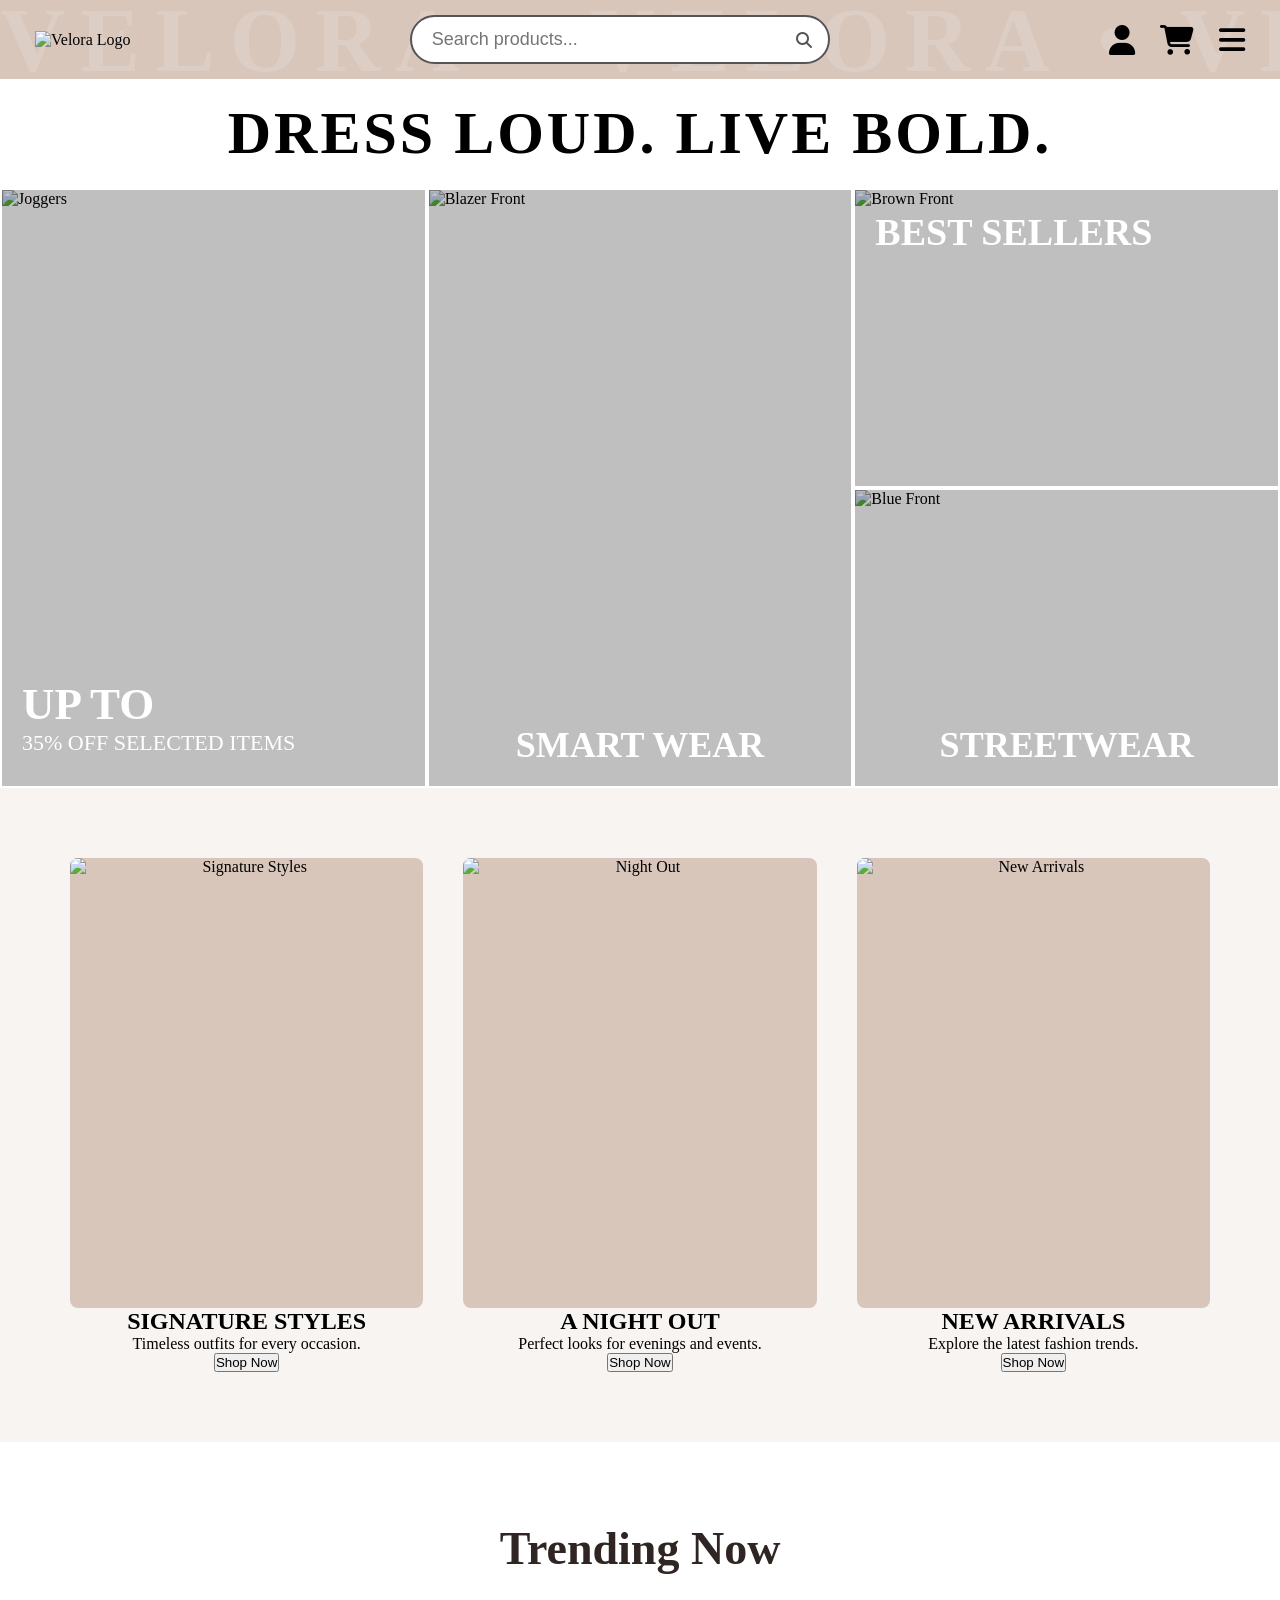
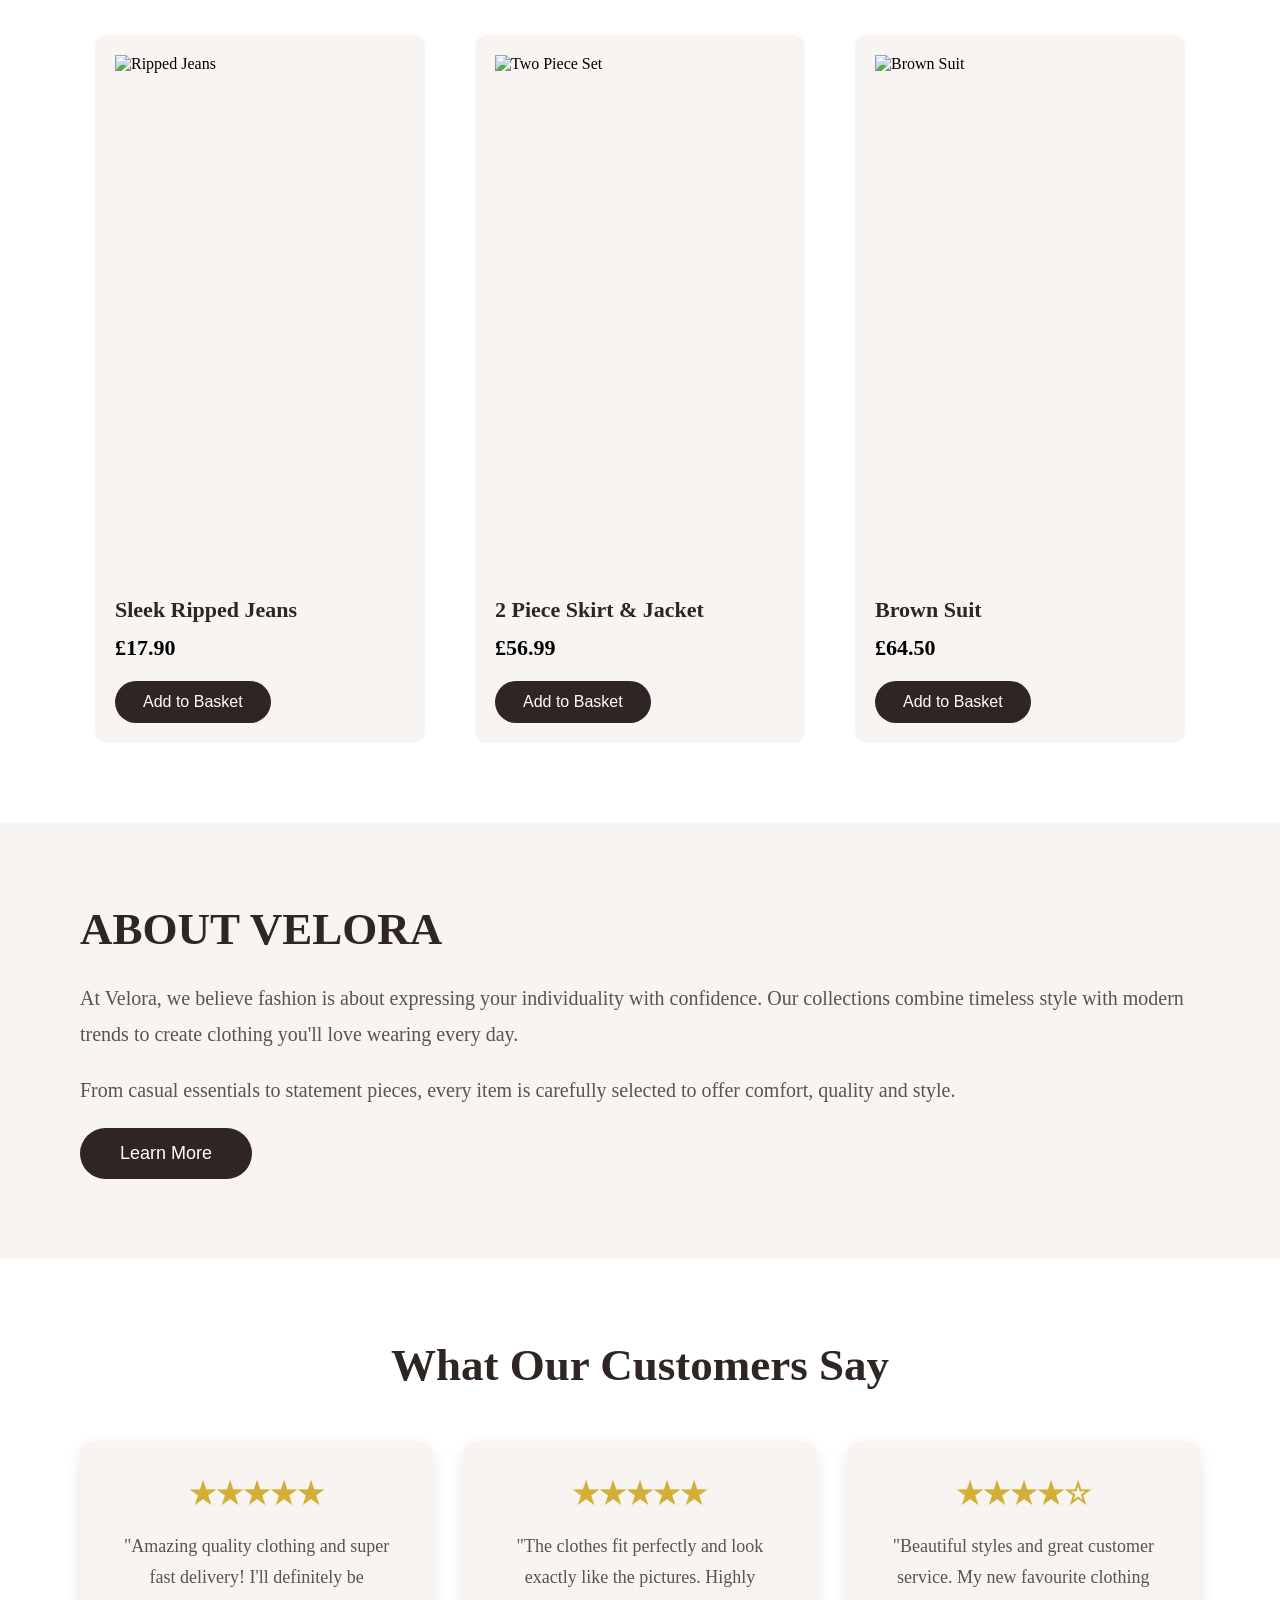
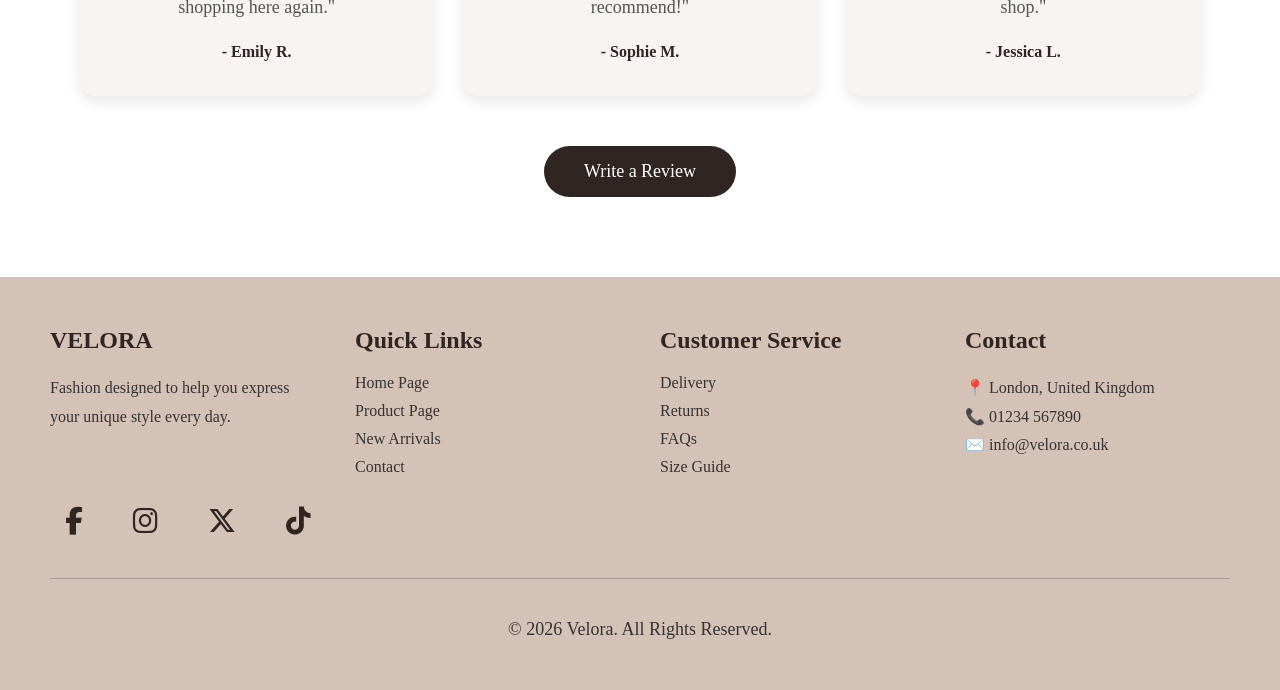
==== index.html @ 1cf60cb1 "Add files via upload" ====
<!DOCTYPE html>
<html lang="en">

<head>

<meta charset="UTF-8">
<meta name="viewport" content="width=device-width, initial-scale=1.0">

<title>Velora</title>

<link rel="stylesheet" href="style.css">

<link rel="stylesheet"
href="https://cdnjs.cloudflare.com/ajax/libs/font-awesome/6.5.2/css/all.min.css">

</head>

<body>

<header>
<div class="header-background">
        <span>VELORA • VELORA • VELORA • VELORA • VELORA •</span>
    </div>
<div class="logo">
    <img src="images/logo.png" alt="Velora Logo">
</div>

<div class="search-bar">

<input type="text" id="searchBar" placeholder="Search products...">

<i class="fa-solid fa-magnifying-glass"></i>

</div>

<div class="header-icons">

<a href="#" onclick="openProfile()">
    <i class="fa-solid fa-user"></i>
</a>

<a href="basket.html">
    <i class="fa-solid fa-cart-shopping"></i>
</a>

<div class="menu">

<i class="fa-solid fa-bars"></i>

<div class="dropdown">

<a href="index.html">Home</a>
<a href="products.html">Products</a>
<a href="#">Contact</a>
<a href="#">Account</a>

</div>

</div>

</div>

</header>

<section class="hero">

    <h2>DRESS LOUD. LIVE BOLD.</h2>

    <div class="hero-grid">

        <!-- Sale -->
        <div class="hero-box sale">
            <img src="images/joggers front.png" alt="Joggers">

            <div class="overlay">
                <h3>UP TO</h3>
                <p>35% OFF SELECTED ITEMS</p>
            </div>
        </div>

        <!-- Smart Wear -->
        <div class="hero-box smart">
            <img src="images/blazer front.png" alt="Blazer Front">

            <div class="overlay-bottom">
                SMART WEAR
            </div>
        </div>

        <div class="hero-right">

            <!-- Best Sellers -->
            <div class="hero-box bestseller">
                <img src="images/brown front.png" alt="Brown Front">

                <div class="overlay-top">
                    BEST SELLERS
                </div>
            </div>

            <!-- Streetwear -->
            <div class="hero-box street">
                <img src="images/blue front.png" alt="Blue Front">

                <div class="overlay-bottom">
                    STREETWEAR
                </div>
            </div>

        </div>

    </div>

</section>
<section class="categories">

    <div class="category">
        <div class="category-image">
            <img src="images/signature styles.png" alt="Signature Styles" class="category-img">
        </div>
        <h2>SIGNATURE STYLES</h2>
        <p>Timeless outfits for every occasion.</p>
        <button>Shop Now</button>
    </div>

    <div class="category">
        <div class="category-image">
            <img src="images/night out.png" alt="Night Out" class="category-img">
        </div>
        <h2>A NIGHT OUT</h2>
        <p>Perfect looks for evenings and events.</p>
        <button>Shop Now</button>
    </div>

    <div class="category">
        <div class="category-image">
            <img src="images/new arrivals.png" alt="New Arrivals" class="category-img">
        </div>
        <h2>NEW ARRIVALS</h2>
        <p>Explore the latest fashion trends.</p>
        <button>Shop Now</button>
    </div>

</section>

<!-- TRENDING PRODUCTS -->

<section class="trending">

    <h2>Trending Now</h2>

    <div class="products">

        <div class="product-card">
            <img src="images/ripped jeans trending.png" alt="Ripped Jeans">
            <h3>Sleek Ripped Jeans</h3>
            <p>£17.90</p>
            <button onclick="window.location.href='basket.html'">
    Add to Basket
</button>
        </div>

        <div class="product-card">
            <img src="images/two piece skirt set trending.png" alt="Two Piece Set">
            <h3>2 Piece Skirt & Jacket</h3>
            <p>£56.99</p>
            <button onclick="window.location.href='basket.html'">
    Add to Basket
</button>
        </div>

        <div class="product-card">
            <img src="images/brown suit wear trending.png" alt="Brown Suit">
            <h3>Brown Suit</h3>
            <p>£64.50</p>
            <button onclick="window.location.href='basket.html'">
    Add to Basket
</button>
        </div>

    </div>

</section>

<!-- ABOUT US -->

<section class="about">

    
    </div>

    <div class="about-text">

        <h2>ABOUT VELORA</h2>

        <p>
            At Velora, we believe fashion is about expressing your individuality
            with confidence. Our collections combine timeless style with modern
            trends to create clothing you'll love wearing every day.
        </p>

        <p>
            From casual essentials to statement pieces, every item is carefully
            selected to offer comfort, quality and style.
        </p>

        <button onclick="openAbout()">Learn More</button>

    </div>

</section>
<!-- CUSTOMER REVIEWS -->

<section class="reviews">

    <h2>What Our Customers Say</h2>

    <div class="review-container">

        <div class="review-card">

            <h3>★★★★★</h3>

            <p>
                "Amazing quality clothing and super fast delivery!
                I'll definitely be shopping here again."
            </p>

            <h4>- Emily R.</h4>

        </div>

        <div class="review-card">

            <h3>★★★★★</h3>

            <p>
                "The clothes fit perfectly and look exactly like
                the pictures. Highly recommend!"
            </p>

            <h4>- Sophie M.</h4>

        </div>

        <div class="review-card">

            <h3>★★★★☆</h3>

            <p>
                "Beautiful styles and great customer service.
                My new favourite clothing shop."
            </p>

            <h4>- Jessica L.</h4>

        </div>

    </div>

    <a href="contact.html" class="review-btn">
    Write a Review
</a>

</section>

<!-- FOOTER -->

<footer>

    <div class="footer-container">

        <div class="footer-column">

            <h3>VELORA</h3>

            <p>
                Fashion designed to help you express your unique style every day.
            </p>

        </div>

        <div class="footer-column">

            <h3>Quick Links</h3>

            <a href="index.html">Home Page</a>

<a href="product.html">Product Page</a>

<a href="new-arrivals.html">New Arrivals</a>

<a href="contact.html">Contact</a>

        </div>

        <div class="footer-column">

            <h3>Customer Service</h3>

            <a href="#">Delivery</a>
            <a href="#">Returns</a>
            <a href="#">FAQs</a>
            <a href="#">Size Guide</a>

        </div>

        <div class="footer-column">

            <h3>Contact</h3>

            <p>📍 London, United Kingdom</p>
            <p>📞 01234 567890</p>
            <p>✉️ info@velora.co.uk</p>

        </div>

    </div>

    <div class="social-icons">

        <a href="#"><i class="fa-brands fa-facebook-f"></i></a>

        <a href="#"><i class="fa-brands fa-instagram"></i></a>

        <a href="#"><i class="fa-brands fa-x-twitter"></i></a>

        <a href="#"><i class="fa-brands fa-tiktok"></i></a>

    </div>

    <hr>

    <p class="copyright">
        © 2026 Velora. All Rights Reserved.
    </p>

</footer>

<script src="script.js"></script>

<!-- Profile Popup -->

<div id="profilePopup" class="popup">

    <div class="popup-content">

        <span class="close" onclick="closeProfile()">&times;</span>

        <h2>My Profile</h2>

        <input type="text" placeholder="Full Name">

        <input type="email" placeholder="Email Address">

        <input type="tel" placeholder="Phone Number">

        <input type="text" placeholder="Address">

        <button onclick="saveProfile()">Save Details</button>

    </div>

</div>
<!-- About Popup -->

<div id="aboutPopup" class="popup">

    <div class="popup-content">

        <span class="close" onclick="closeAbout()">&times;</span>

        <h2>About Velora</h2>

        <p>
            Velora was created to help people express their individuality through
            stylish, modern and affordable fashion. Every collection is designed
            to combine comfort with confidence.
        </p>

        <p>
            Our clothing ranges from everyday essentials to statement pieces,
            allowing customers to build a wardrobe that suits every occasion.
            Quality and customer satisfaction are at the heart of everything we do.
        </p>

        <p>
            We believe fashion should inspire confidence and creativity.
            Whether you're dressing for work, a night out or relaxing with friends,
            Velora has something to match your style.
        </p>

    </div>

</div>
</body>
</html>
---- style.css ----
*{
    margin:0;
    padding:0;
    box-sizing:border-box;
}

body{
    font-family:Georgia, serif;
    background:white;
}

/* Header */

header{

    background:#d8c6bb;

    display:flex;

    justify-content:space-between;

    align-items:center;

    padding:15px 35px;

}

/* Logo */

.logo h1{

    font-size:60px;

    color:#2f2522;

    font-weight:bold;

}

/* Search */

.search-bar{

    position:relative;

    width:420px;

}

.search-bar input{

    width:100%;

    padding:12px 45px 12px 20px;

    border:2px solid #555;

    border-radius:30px;

    font-size:18px;

    background:white;

}

.search-bar i{

    position:absolute;

    right:18px;

    top:50%;

    transform:translateY(-50%);

    color:#555;

}

/* Icons */

.header-icons{

    display:flex;

    align-items:center;

    gap:25px;

}

/* ===========================
   HAMBURGER MENU
=========================== */

header{
    background:#d8c6bb;
    display:flex;
    justify-content:space-between;
    align-items:center;
    padding:15px 35px;
    position:relative;
    overflow:hidden;
}

.header-icons{
    display:flex;
    align-items:center;
    gap:25px;
}

.header-icons a{
    text-decoration:none;
    color:black;
}

.header-icons i{
    font-size:30px;
    cursor:pointer;
}

/* Menu */

.menu{
    position:relative;
    display:inline-block;
}

.menu-icon{
    font-size:30px;
    cursor:pointer;
}

.dropdown{
    display:none;
    position:absolute;
    top:45px;
    right:0;
    width:190px;
    background:white;
    border-radius:8px;
    overflow:hidden;
    box-shadow:0 8px 20px rgba(0,0,0,.2);
    z-index:99999;
}

.dropdown a{
    display:block;
    padding:15px;
    color:black;
    text-decoration:none;
    font-size:18px;
    transition:.2s;
}

.dropdown a:hover{
    background:#f2f2f2;
}

.menu:hover .dropdown{
    display:block;
}

/* HERO */

.hero{

    width:100%;

}

.hero h2{

    text-align:center;

    font-size:60px;

    margin:20px 0;

    letter-spacing:3px;

}

.hero-grid{

    display:grid;

    grid-template-columns:1fr 1fr 1fr;

    height:600px;

}

.hero-right{

    display:grid;

    grid-template-rows:1fr 1fr;

}

.hero-box{
    position:relative;
    overflow:hidden;
    border:2px solid white;
}

.hero-box img{
    width:100%;
    height:100%;
    object-fit:cover;
    display:block;
}
.overlay,
.overlay-top,
.overlay-bottom{
    position:absolute;
    z-index:2;
    color:white;
}
.hero-box::after{
    content:"";
    position:absolute;
    inset:0;
    background:rgba(0,0,0,0.25);
}

/* Text */

.overlay{

    position:absolute;

    bottom:30px;

    left:20px;

    color:white;

}

.overlay h3{

    font-size:45px;

}

.overlay p{

    font-size:22px;

}

.overlay-top{

    position:absolute;

    top:20px;

    left:20px;

    color:white;

    font-size:38px;

    font-weight:bold;

}

.overlay-bottom{

    position:absolute;

    bottom:20px;

    width:100%;

    text-align:center;

    color:white;

    font-size:36px;

    font-weight:bold;
}
.categories{
    display:grid;
    grid-template-columns:repeat(3,1fr);
    gap:40px;
    padding:70px;
    background:#f7f4f2;
}

.category{
    text-align:center;
}

.category-image{
    width:100%;
    height:450px;
    overflow:hidden;
    border-radius:8px;
    background:#d8c6bb;
}

.category-img{
    width:100%;
    height:100%;
    object-fit:cover;
    display:block;
    transition:0.3s;
}

.category:hover .category-img{
    transform:scale(1.05);
}

/* =========================
   TRENDING PRODUCTS
========================= */

.trending{
    padding:80px 60px;
    background:white;
}

.trending h2{
    text-align:center;
    font-size:46px;
    margin-bottom:60px;
    color:#2f2522;
}

.products{
    display:flex;
    justify-content:center;
    gap:50px;
    flex-wrap:wrap;
}

.product-card{
    width:330px;          /* good width */
    background:#f7f4f2;
    border-radius:12px;
    padding:20px;
    text-align:center;
    transition:.3s;
}

.product-card:hover{
    transform:translateY(-8px);
    box-shadow:0 10px 20px rgba(0,0,0,.15);
}

.product-card img{
    width:100%;
    height:520px;         /* taller portrait card */
    object-fit:contain;   /* shows the full image */
    display:block;
    margin:0 auto 20px;
}

.product-card h3{
    font-size:24px;
    margin-bottom:10px;
    color:#2f2522;
}

.product-card p{
    font-size:22px;
    font-weight:bold;
    margin-bottom:20px;
}

.product-card button{
    padding:12px 35px;
    border:none;
    border-radius:30px;
    background:#2f2522;
    color:white;
    cursor:pointer;
    font-size:16px;
}

.product-card button:hover{
    background:#6b584f;
}

/* About Section */

.about{
    display:flex;
    align-items:center;
    justify-content:space-between;
    gap:60px;
    padding:80px;
    background:#f7f4f2;
}

.about-image{
    flex:1;
}

.image-placeholder{
    width:100%;
    height:500px;
    background:#d8c6bb;
    border-radius:12px;
    display:flex;
    justify-content:center;
    align-items:center;
    font-size:30px;
    color:white;
    letter-spacing:3px;
}

.about-text{
    flex:1;
}

.about-text h2{
    font-size:45px;
    margin-bottom:25px;
    color:#2f2522;
}

.about-text p{
    font-size:20px;
    line-height:1.8;
    margin-bottom:20px;
    color:#555;
}

.about-text button{
    padding:15px 40px;
    background:#2f2522;
    color:white;
    border:none;
    border-radius:30px;
    cursor:pointer;
    font-size:18px;
}

.about-text button:hover{
    background:#6b584f;
}
/* Reviews */

.reviews{

    padding:80px;

    background:white;

    text-align:center;

}

.reviews h2{

    font-size:45px;

    margin-bottom:50px;

    color:#2f2522;

}

.review-container{

    display:grid;

    grid-template-columns:repeat(3,1fr);

    gap:30px;

}

.review-card{

    background:#f7f4f2;

    padding:35px;

    border-radius:15px;

    box-shadow:0 5px 15px rgba(0,0,0,0.1);

}

.review-card h3{

    color:#d4af37;

    font-size:30px;

    margin-bottom:20px;

}

.review-card p{

    font-size:18px;

    line-height:1.7;

    margin-bottom:20px;

    color:#555;

}

.review-card h4{

    color:#2f2522;

}

.review-btn{

    margin-top:50px;

    padding:15px 40px;

    background:#2f2522;

    color:white;

    border:none;

    border-radius:30px;

    cursor:pointer;

    font-size:18px;

}

.review-btn:hover{

    background:#6b584f;

}

/* Footer */

footer{

    background:#d8c6bb;

    padding:70px 50px 30px;

}

.footer-container{

    display:grid;

    grid-template-columns:repeat(4,1fr);

    gap:50px;

}

.footer-column h3{

    margin-bottom:20px;

    font-size:24px;

    color:#2f2522;

}

.footer-column p{

    line-height:1.8;

    color:#333;

}

.footer-column a{

    display:block;

    margin-bottom:12px;

    text-decoration:none;

    color:#333;

    transition:0.3s;

}

.footer-column a:hover{

    color:white;

}

.social-icons{

    text-align:center;

    margin:40px 0;

}

.social-icons a{

    margin:0 15px;

    font-size:28px;

    color:#2f2522;

    transition:0.3s;

}

.social-icons a:hover{

    color:white;

}

hr{

    margin:30px 0;

    border:none;

    border-top:1px solid rgba(0,0,0,.2);

}

.copyright{

    text-align:center;

    color:#333;

}

/* ===========================
   PRODUCTS PAGE
=========================== */

.products-page{
    width:100%;
    background:#fff;
}

/* Announcement Bar */

.announcement{
    background:#efe3d9;
    color:#5d4535;
    display:flex;
    justify-content:space-around;
    padding:12px;
    font-size:18px;
}

/* Page Title */

.page-title{
    text-align:center;
    font-size:70px;
    letter-spacing:3px;
    margin:20px 0 40px;
    color:#1f1f1f;
}

/* PRODUCT GRID */

.product-grid{

    width:95%;

    margin:50px auto;

    display:grid;

    grid-template-columns:repeat(4,1fr);

    gap:45px 30px;

}

/* CARD */

.product-card{

    text-align:left;

}

/* IMAGE BOX */

.image-box{

    position:relative;

    background:#f7f4f2;

    border-radius:10px;

    overflow:hidden;

}

/* IMAGE */

.image-box img{

    width:100%;

    height:520px;

    object-fit:cover;

    display:block;

}

/* HEART */

.favourite{

    position:absolute;

    top:15px;

    right:15px;

    font-size:28px;

    background:white;

    width:45px;

    height:45px;

    border-radius:50%;

    display:flex;

    justify-content:center;

    align-items:center;

    cursor:pointer;

    box-shadow:0 2px 8px rgba(0,0,0,.15);

}

/* PRODUCT NAME */

.product-card h3{

    font-size:22px;

    margin-top:18px;

    line-height:30px;

    color:#2f2522;

}

/* PRICE */

.price{

    font-size:26px;

    font-weight:bold;

    margin:10px 0 20px;

}

/* BUTTON */

.product-card button{

    background:#2f2522;

    color:white;

    border:none;

    padding:12px 28px;

    border-radius:30px;

    cursor:pointer;

    font-size:16px;

}

.product-card button:hover{

    background:#6b584f;

}

/* Newsletter */

.newsletter{

    background:#f3e6dd;

    text-align:center;

    padding:50px;

}

.newsletter h2{

    margin-bottom:30px;

    font-size:30px;

    color:#3c2d26;

}

.newsletter form{

    display:flex;

    justify-content:center;

    gap:20px;

}

.newsletter input{

    width:500px;

    padding:18px;

    font-size:18px;

    border:none;

    background:white;

    border-radius:8px;

}

.newsletter button{

    padding:18px 40px;

    border:none;

    background:#d0bbb0;

    font-size:18px;

    border-radius:8px;

    cursor:pointer;

}

.newsletter button:hover{

    background:#bea79b;

}

/* Footer */

footer{

    background:#d5c2b7;

    padding:50px;

}

.footer-container{

    display:grid;

    grid-template-columns:repeat(4,1fr);

    gap:40px;

}

.footer-column h3{

    margin-bottom:20px;

    font-size:24px;

}

.footer-column a{

    display:block;

    margin-bottom:10px;

    color:#333;

    text-decoration:none;

}

.footer-column a:hover{

    color:white;

}

.footer-logo{

    width:140px;

}

.social-icons{

    display:flex;

    gap:20px;

    font-size:35px;

    margin-top:20px;

}

.social-icons i{

    cursor:pointer;

}

.social-icons i:hover{

    color:white;

}

.copyright{

    text-align:center;

    margin-top:40px;

    font-size:18px;

}
.menu{
    position: relative;
    display: inline-block;
}

.menu-btn{
    background: none;
    border: none;
    font-size: 28px;
    cursor: pointer;
}

.dropdown-menu{
    display: none;
    position: absolute;
    right: 0;
    top: 45px;
    background: white;
    min-width: 180px;
    box-shadow: 0 5px 15px rgba(0,0,0,0.2);
    border-radius: 8px;
    z-index: 9999;
}

.dropdown-menu a{
    display: block;
    padding: 12px 15px;
    color: black;
    text-decoration: none;
}

.dropdown-menu a:hover{
    background:#f2f2f2;
}

.menu:hover .dropdown-menu{
    display:block;
}

/* Promotion Bar */

.promo-bar{
    background:#efe2d8;
    display:flex;
    justify-content:space-between;
    align-items:center;
    padding:12px 60px;
    font-family:Georgia, serif;
    font-size:24px;
    color:#5b4438;
}

.promo-bar p{
    margin:0;
}

.contact-page{
    width:95%;
    margin:30px auto;
}

.contact-title{
    text-align:center;
    font-size:65px;
    margin-bottom:40px;
    color:#2f2522;
}

.contact-container{
    display:grid;
    grid-template-columns:1fr 1fr;
    gap:35px;
    align-items:start;
}

.left-top{
    display:grid;
    grid-template-columns:220px 1fr;
    gap:25px;
    margin-bottom:25px;
}

.info-box,
.social-box,
.virtue-box{
    background:#d8c6bb;
    padding:20px;
}

.logo-box{
    display:flex;
    justify-content:center;
    align-items:center;
    background:white;
}

.logo-box img{
    width:220px;
}

.social-box{
    margin-bottom:25px;
}

.virtue-box{
    text-align:center;
}

.virtue-box h2{
    font-size:45px;
    margin:15px 0;
}

.contact-form{
    background:#d8c6bb;
    padding:25px;
}

.form-row{
    display:grid;
    grid-template-columns:1fr 1fr;
    gap:20px;
    margin-bottom:20px;
}

.contact-form input{
    width:100%;
    padding:18px;
    border:none;
    background:#fff8dc;
    font-size:24px;
    font-family:Georgia, serif;
}

.contact-form textarea{
    width:100%;
    height:260px;
    padding:20px;
    border:none;
    background:#fff8dc;
    resize:none;
    font-size:28px;
    font-family:Georgia, serif;
    margin-bottom:20px;
}

.contact-form button{
    float:right;
    padding:12px 35px;
    background:#d8c6bb;
    border:2px solid #2f2522;
    font-size:24px;
    font-family:Georgia, serif;
    cursor:pointer;
    transition:0.3s;
}

.contact-form button:hover{
    background:#2f2522;
    color:white;
}


.star-rating{
    display:flex;
    justify-content:center;
    gap:15px;
    margin-bottom:25px;
}

.star-rating i{
    font-size:40px;
    color:#d4af37;
    cursor:pointer;
    transition:0.3s;
}

.star-rating i:hover{
    transform:scale(1.2);
}

.review-box textarea{
    width:100%;
    height:220px;
    border:none;
    padding:20px;
    resize:none;
    background:#fff8dc;
    font-size:20px;
    font-family:Georgia, serif;
    margin-bottom:25px;
}

.review-box button{
    padding:15px 45px;
    border:none;
    background:#2f2522;
    color:white;
    font-size:20px;
    border-radius:30px;
    cursor:pointer;
    transition:.3s;
}

.review-box button:hover{
    background:#6b584f;
}
.basket{

    width:85%;
    margin:60px auto;

}

.basket h1{

    text-align:center;
    margin-bottom:50px;
    font-size:45px;

}

.basket-product{

    display:flex;

    gap:35px;

    padding:25px;

    background:#f7f4f2;

    border-radius:15px;

    margin-bottom:25px;

    align-items:center;

}

.basket-product img{

    width:180px;

    height:260px;

    object-fit:cover;

    border-radius:10px;

}

.basket-details{

    flex:1;

}

.basket-details h2{

    margin-bottom:15px;

    color:#2f2522;

}

.basket-details p{

    font-size:22px;

    margin-bottom:20px;

}

.quantity{

    display:flex;

    align-items:center;

    gap:15px;

    margin-bottom:20px;

}

.quantity button{

    width:40px;

    height:40px;

    border:none;

    background:#2f2522;

    color:white;

    font-size:22px;

    border-radius:50%;

    cursor:pointer;

}

.quantity span{

    font-size:22px;

    font-weight:bold;

}

.remove-btn{

    background:#b83a3a;

    color:white;

    border:none;

    padding:12px 30px;

    border-radius:30px;

    cursor:pointer;

}

.remove-btn:hover{

    background:#8f2222;

}

.basket-total{

    text-align:right;

    margin-top:40px;

}

.checkout-btn{

    margin-top:20px;

    background:#2f2522;

    color:white;

    border:none;

    padding:15px 45px;

    border-radius:30px;

    cursor:pointer;

    font-size:18px;

}

.checkout-btn:hover{

    background:#6b584f;

}
.review-btn{
    display:inline-block;
    margin-top:50px;
    padding:15px 40px;
    background:#2f2522;
    color:white;
    text-decoration:none;
    border-radius:30px;
    font-size:18px;
    transition:0.3s;
}

.review-btn:hover{
    background:#6b584f;
}
#reviewMessage{
    margin-top:20px;
    font-size:20px;
    font-weight:bold;
    color:green;
}
/* ======================
   PROFILE POPUP
====================== */

.popup{
    display:none;
    position:fixed;
    top:0;
    left:0;
    width:100%;
    height:100%;
    background:rgba(0,0,0,0.5);
    justify-content:center;
    align-items:center;
    z-index:99999;
}

.popup-content{
    width:450px;
    background:white;
    padding:35px;
    border-radius:12px;
    text-align:center;
    position:relative;
}

.popup-content h2{
    margin-bottom:25px;
    color:#2f2522;
}

.popup-content input{
    width:100%;
    padding:15px;
    margin-bottom:18px;
    border:1px solid #ccc;
    border-radius:8px;
    font-size:16px;
}

.popup-content button{
    width:100%;
    padding:15px;
    background:#2f2522;
    color:white;
    border:none;
    border-radius:30px;
    font-size:18px;
    cursor:pointer;
}

.popup-content button:hover{
    background:#6b584f;
}

.close{
    position:absolute;
    right:20px;
    top:15px;
    font-size:30px;
    cursor:pointer;
}
#sentMessage{
    margin-top:20px;
    font-size:20px;
    color:green;
    font-weight:bold;
}
.logo img{
    width:180px;
    animation: logoSpin 2s ease;
}

@keyframes logoSpin{

    0%{
        opacity:0;
        transform:rotate(-10deg) scale(0.8);
    }

    100%{
        opacity:1;
        transform:rotate(0deg) scale(1);
    }

}
.header-background{
    position:absolute;
    top:50%;
    left:0;
    width:200%;
    transform:translateY(-50%);
    white-space:nowrap;
    z-index:0;
    overflow:hidden;
}

.header-background span{
    display:inline-block;
    font-size:90px;
    font-weight:bold;
    color:rgba(255,255,255,0.15); /* faint background */
    letter-spacing:15px;
    animation:moveLogo 20s linear infinite;
}

@keyframes moveLogo{

    from{
        transform:translateX(0);
    }

    to{
        transform:translateX(-50%);
    }

}
.logo,
.search-bar,
.header-icons{
    position:relative;
    z-index:2;
}
/* About Popup */

.popup{
    display:none;
    position:fixed;
    top:0;
    left:0;
    width:100%;
    height:100%;
    background:rgba(0,0,0,0.6);
    justify-content:center;
    align-items:center;
    z-index:9999;
}

.popup-content{
    background:white;
    width:650px;
    max-width:90%;
    padding:40px;
    border-radius:12px;
    position:relative;
    animation:popup 0.3s ease;
}

.popup-content h2{
    text-align:center;
    color:#2f2522;
    margin-bottom:25px;
    font-size:38px;
}

.popup-content p{
    font-size:18px;
    line-height:1.8;
    color:#555;
    margin-bottom:20px;
}

.close{
    position:absolute;
    top:15px;
    right:20px;
    font-size:35px;
    cursor:pointer;
    color:#2f2522;
}

.close:hover{
    color:#a94442;
}

@keyframes popup{

    from{
        transform:scale(0.8);
        opacity:0;
    }

    to{
        transform:scale(1);
        opacity:1;
    }

}
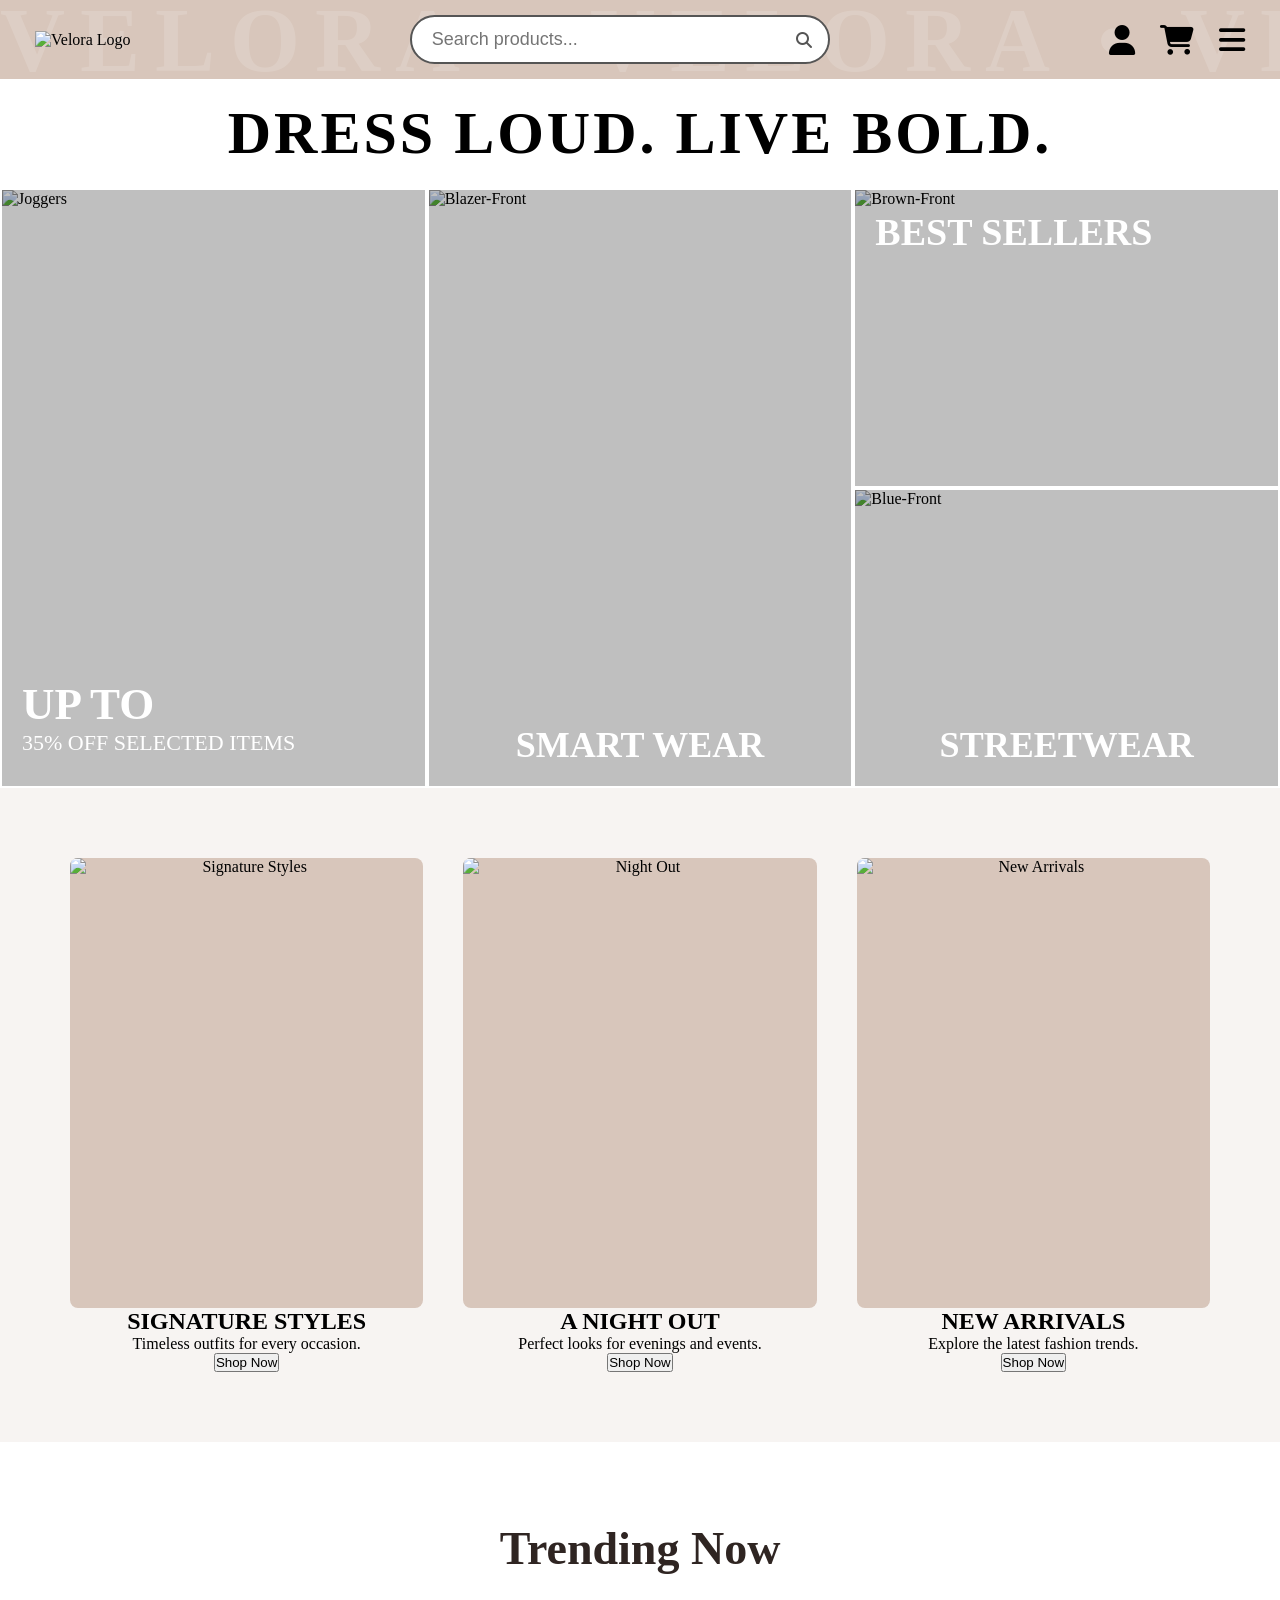
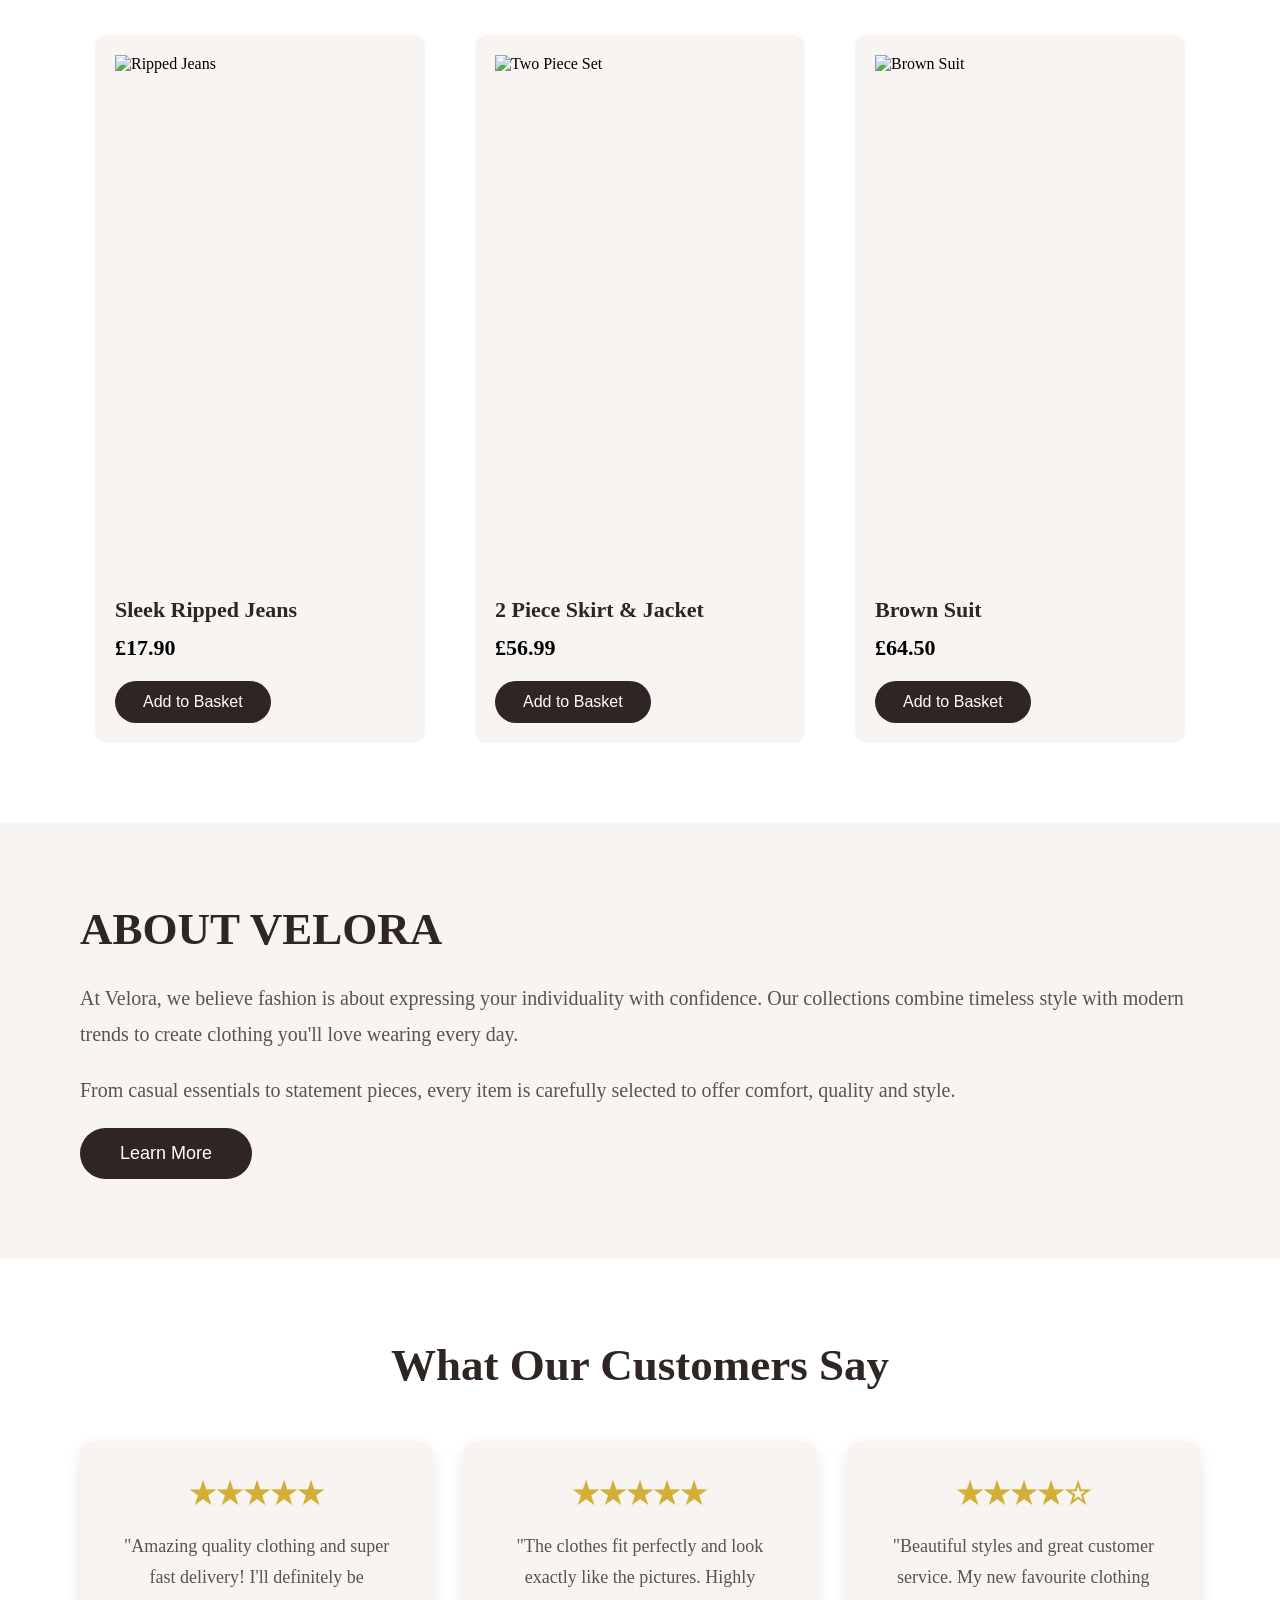
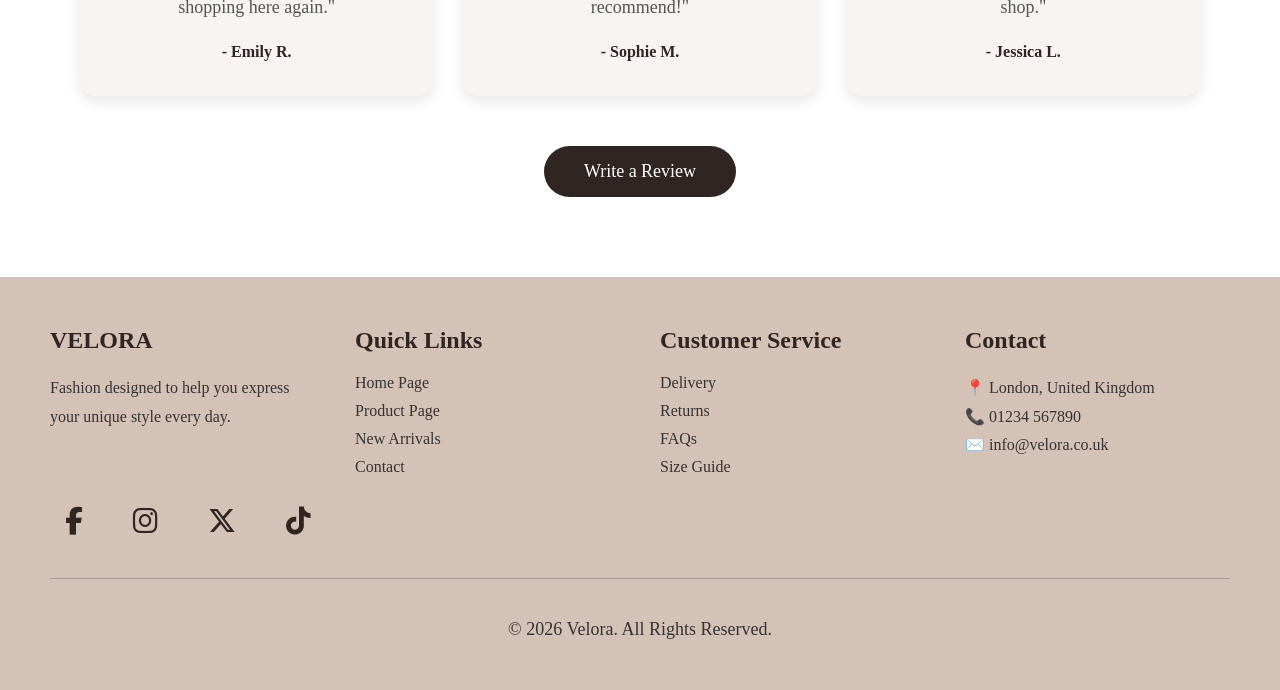
==== commit a1c2208c: "Update index.html" ====
--- a/index.html
+++ b/index.html
@@ -70,7 +70,7 @@
 
         <!-- Sale -->
         <div class="hero-box sale">
-            <img src="images/joggers front.png" alt="Joggers">
+            <img src="images/joggers-front.png" alt="Joggers">
 
             <div class="overlay">
                 <h3>UP TO</h3>
@@ -80,7 +80,7 @@
 
         <!-- Smart Wear -->
         <div class="hero-box smart">
-            <img src="images/blazer front.png" alt="Blazer Front">
+            <img src="images/blazer-front.png" alt="Blazer-Front">
 
             <div class="overlay-bottom">
                 SMART WEAR
@@ -91,7 +91,7 @@
 
             <!-- Best Sellers -->
             <div class="hero-box bestseller">
-                <img src="images/brown front.png" alt="Brown Front">
+                <img src="images/brown-front.png" alt="Brown-Front">
 
                 <div class="overlay-top">
                     BEST SELLERS
@@ -100,7 +100,7 @@
 
             <!-- Streetwear -->
             <div class="hero-box street">
-                <img src="images/blue front.png" alt="Blue Front">
+                <img src="images/blue-front.png" alt="Blue-Front">
 
                 <div class="overlay-bottom">
                     STREETWEAR
@@ -116,7 +116,7 @@
 
     <div class="category">
         <div class="category-image">
-            <img src="images/signature styles.png" alt="Signature Styles" class="category-img">
+            <img src="images/signature-styles.png" alt="Signature Styles" class="category-img">
         </div>
         <h2>SIGNATURE STYLES</h2>
         <p>Timeless outfits for every occasion.</p>
@@ -125,7 +125,7 @@
 
     <div class="category">
         <div class="category-image">
-            <img src="images/night out.png" alt="Night Out" class="category-img">
+            <img src="images/night-out.png" alt="Night Out" class="category-img">
         </div>
         <h2>A NIGHT OUT</h2>
         <p>Perfect looks for evenings and events.</p>
@@ -134,7 +134,7 @@
 
     <div class="category">
         <div class="category-image">
-            <img src="images/new arrivals.png" alt="New Arrivals" class="category-img">
+            <img src="images/new-arrivals.png" alt="New Arrivals" class="category-img">
         </div>
         <h2>NEW ARRIVALS</h2>
         <p>Explore the latest fashion trends.</p>
@@ -152,7 +152,7 @@
     <div class="products">
 
         <div class="product-card">
-            <img src="images/ripped jeans trending.png" alt="Ripped Jeans">
+            <img src="images/ripped-jeans-trending.png" alt="Ripped Jeans">
             <h3>Sleek Ripped Jeans</h3>
             <p>£17.90</p>
             <button onclick="window.location.href='basket.html'">
@@ -161,7 +161,7 @@
         </div>
 
         <div class="product-card">
-            <img src="images/two piece skirt set trending.png" alt="Two Piece Set">
+            <img src="images/two-piece-skirt-set-trending.png" alt="Two Piece Set">
             <h3>2 Piece Skirt & Jacket</h3>
             <p>£56.99</p>
             <button onclick="window.location.href='basket.html'">
@@ -170,7 +170,7 @@
         </div>
 
         <div class="product-card">
-            <img src="images/brown suit wear trending.png" alt="Brown Suit">
+            <img src="images/brown-suit-wear-trending.png" alt="Brown Suit">
             <h3>Brown Suit</h3>
             <p>£64.50</p>
             <button onclick="window.location.href='basket.html'">
@@ -394,4 +394,4 @@
 
 </div>
 </body>
-</html>+</html>
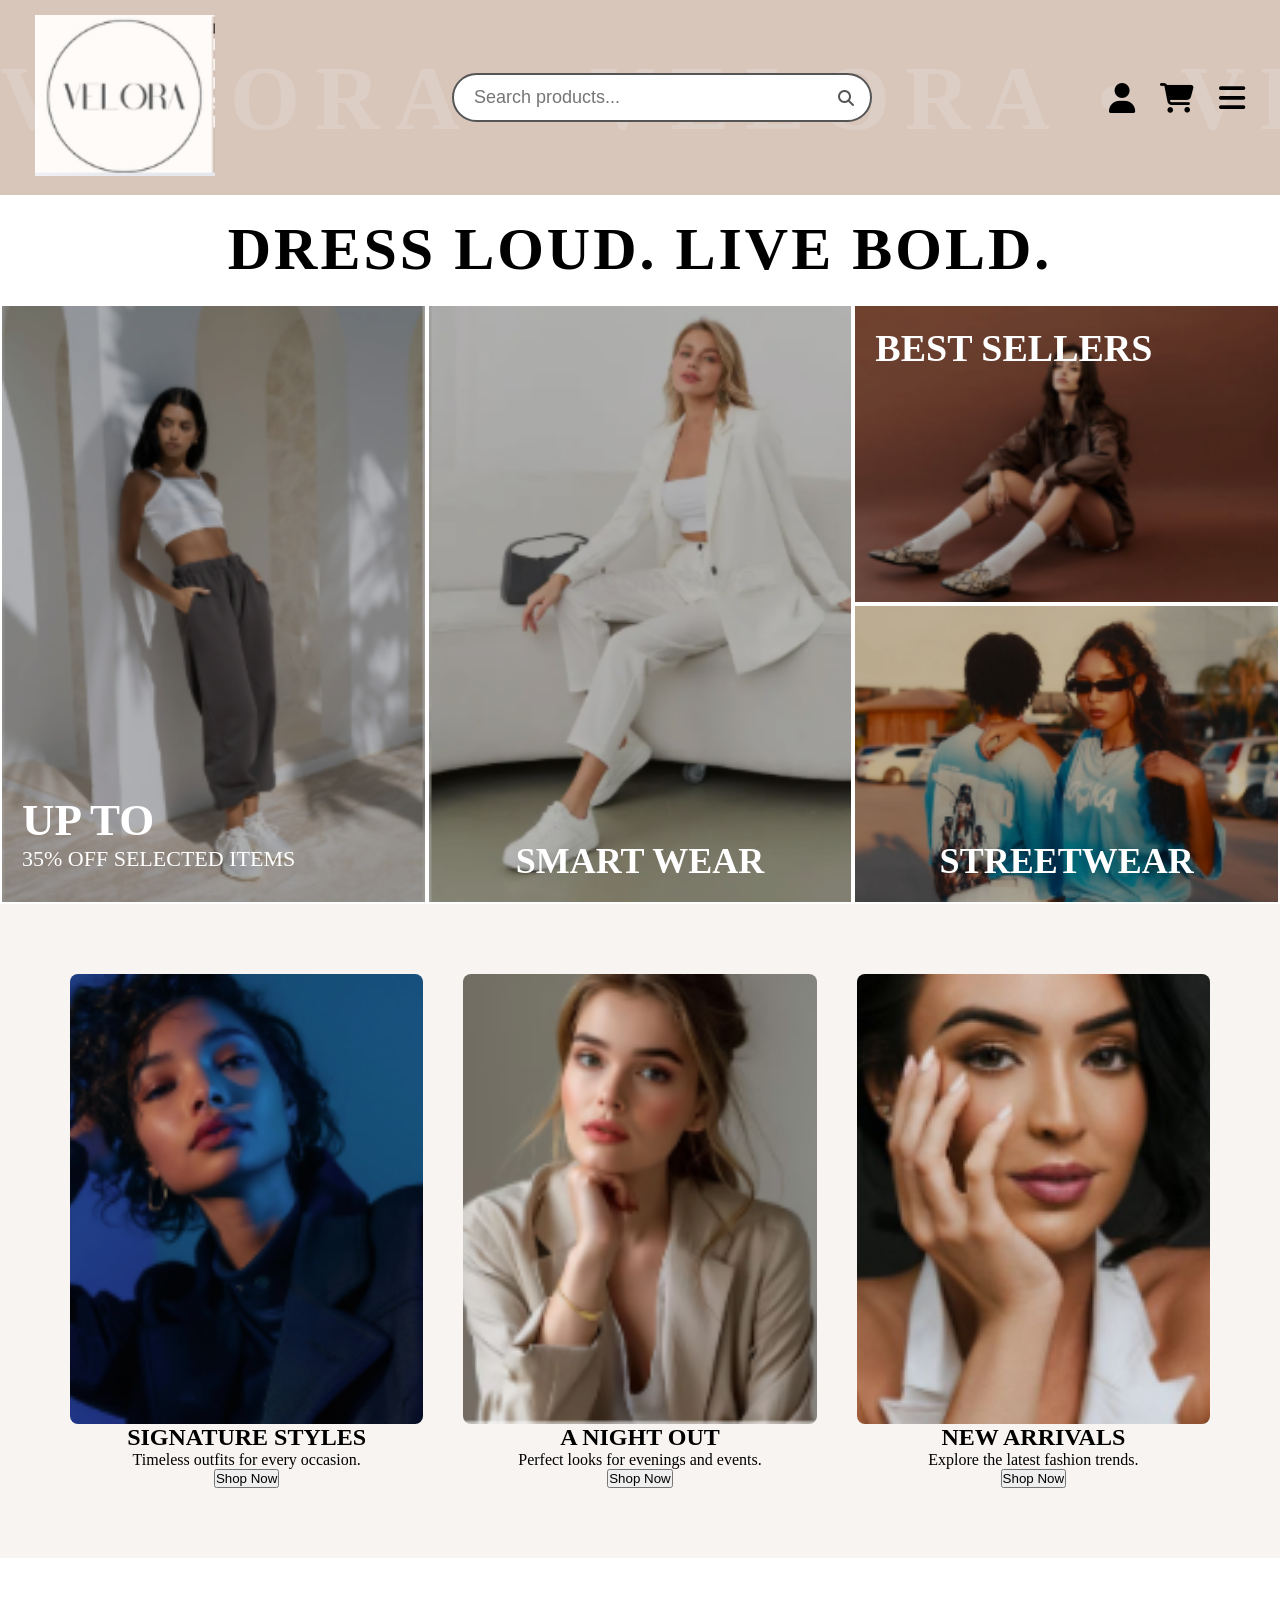
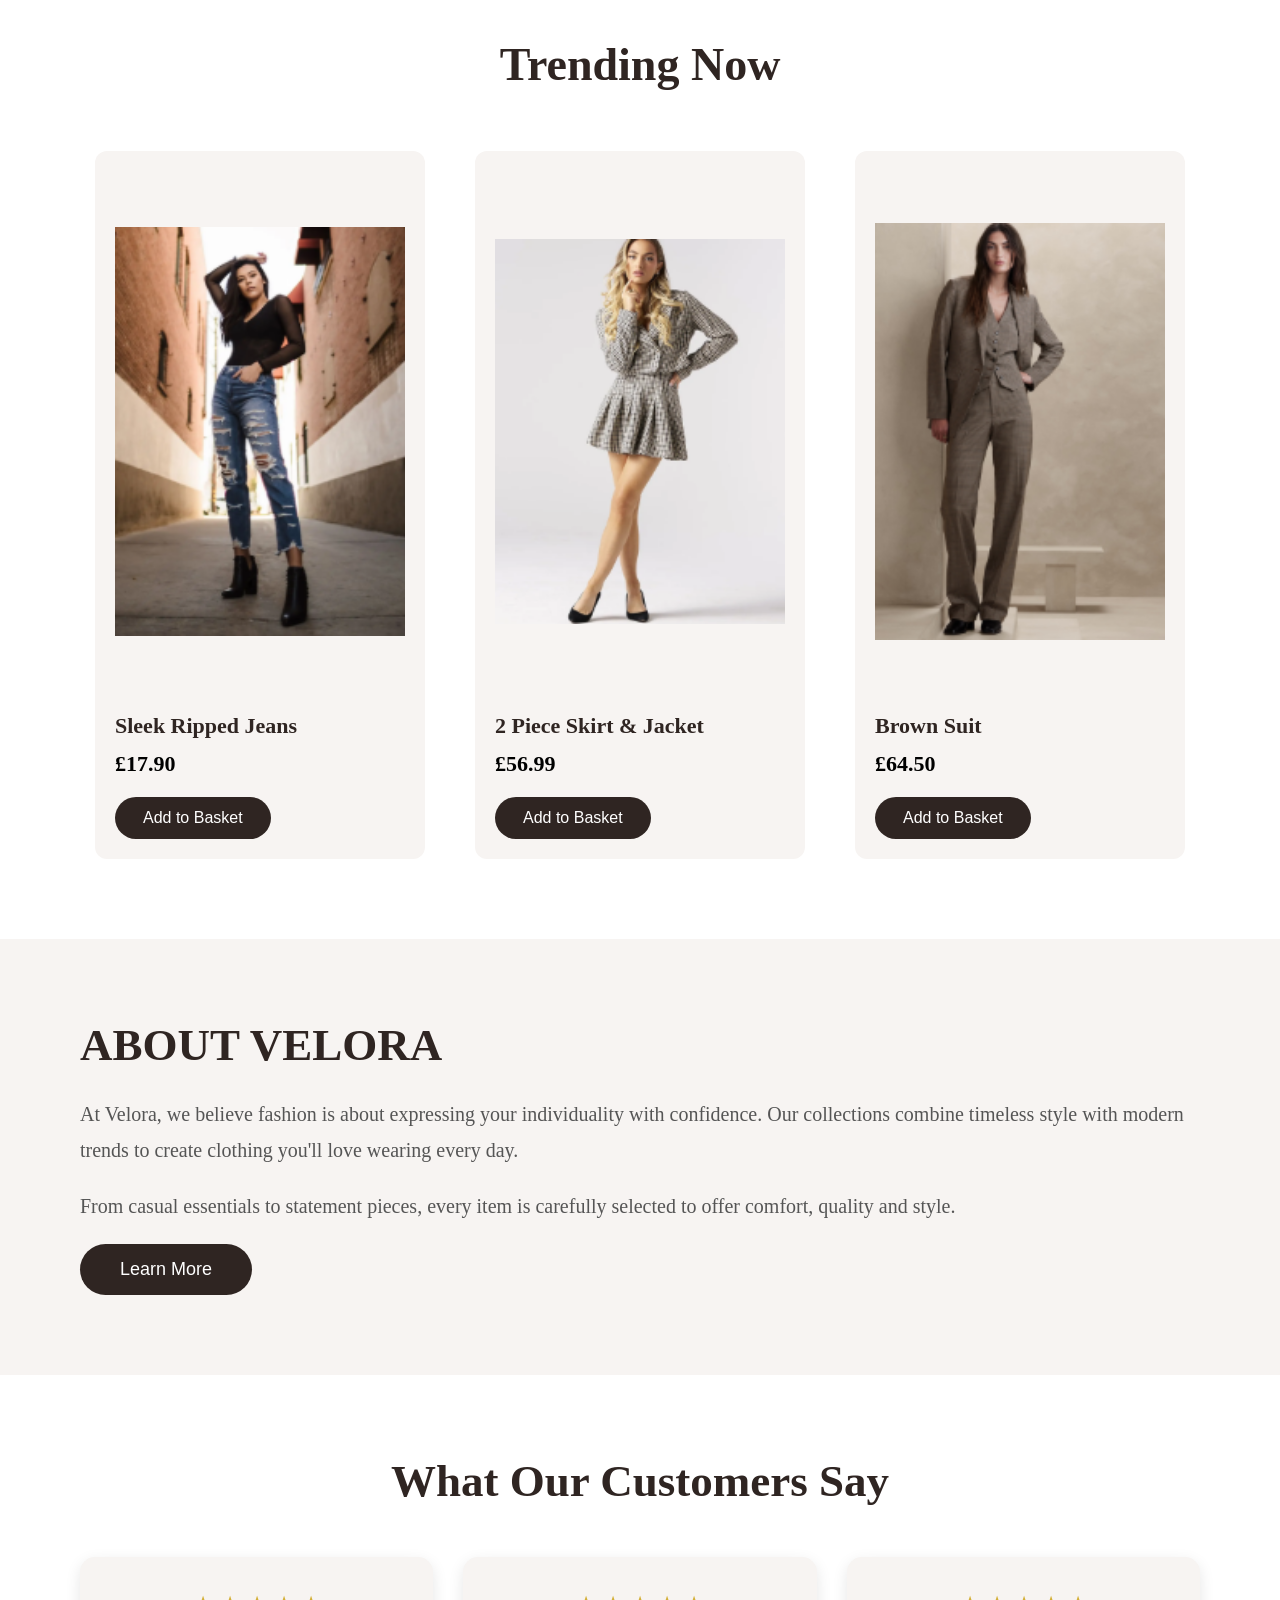
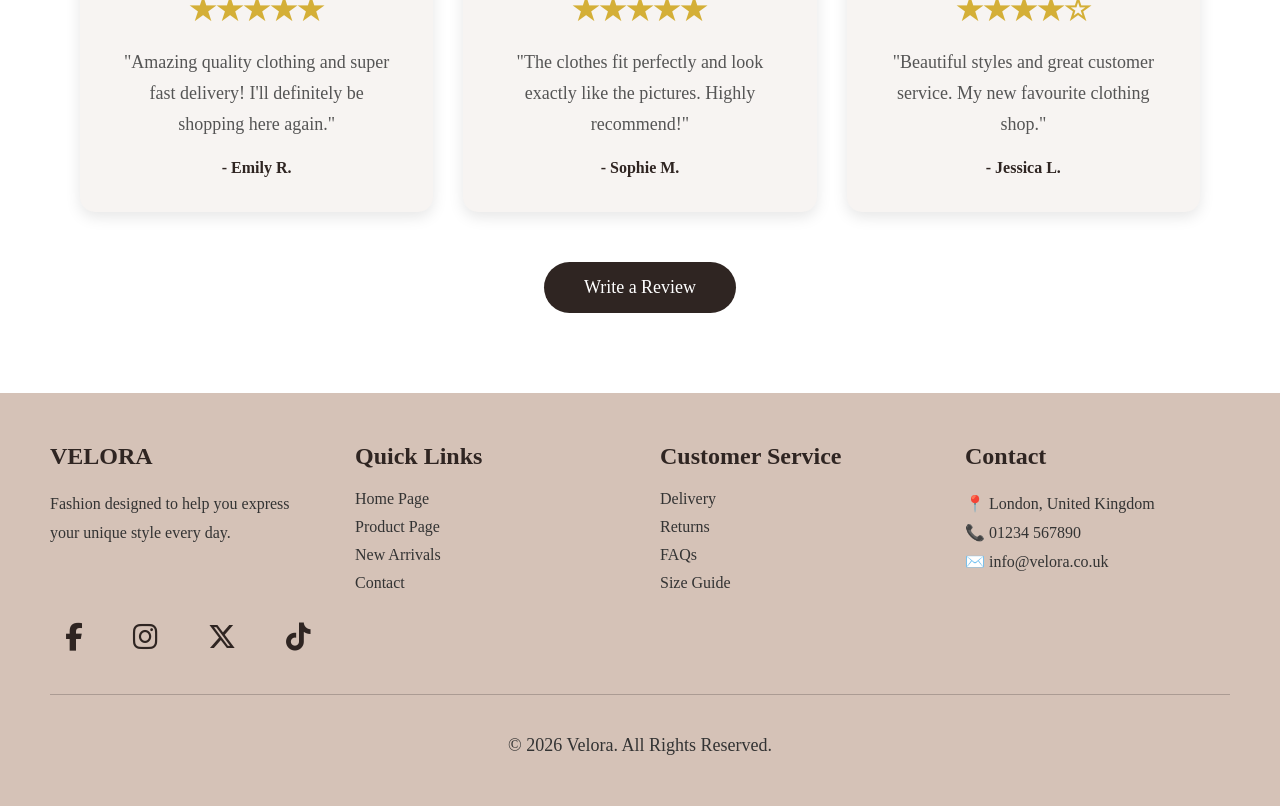
==== commit cc5a7c10: "Update index.html" ====
--- a/index.html
+++ b/index.html
@@ -4,7 +4,7 @@
 <head>
 
 <meta charset="UTF-8">
-<meta name="viewport" content="width=device-width, initial-scale=1.0">
+<meta name="viewport" content="width=1200">
 
 <title>Velora</title>
 
--- a/style.css
+++ b/style.css
@@ -1542,4 +1542,54 @@
         opacity:1;
     }
 
-}+}
+/* Keep the desktop layout on phones */
+@media screen and (max-width: 768px) {
+
+    body{
+        min-width: 1200px;
+        overflow-x: auto;
+    }
+
+    header{
+        width:1200px;
+    }
+
+    .promo-bar{
+        width:1200px;
+    }
+
+    .hero{
+        width:1200px;
+    }
+
+    .categories{
+        width:1200px;
+    }
+
+    .product-grid{
+        display:grid;
+        grid-template-columns:repeat(4,1fr);
+        gap:30px;
+        width:1100px;
+        margin:auto;
+    }
+
+    .products-layout{
+        display:flex;
+        align-items:flex-start;
+    }
+
+    .filters{
+        width:220px;
+    }
+
+    .shop{
+        width:900px;
+    }
+
+    footer{
+        width:1200px;
+    }
+
+}
